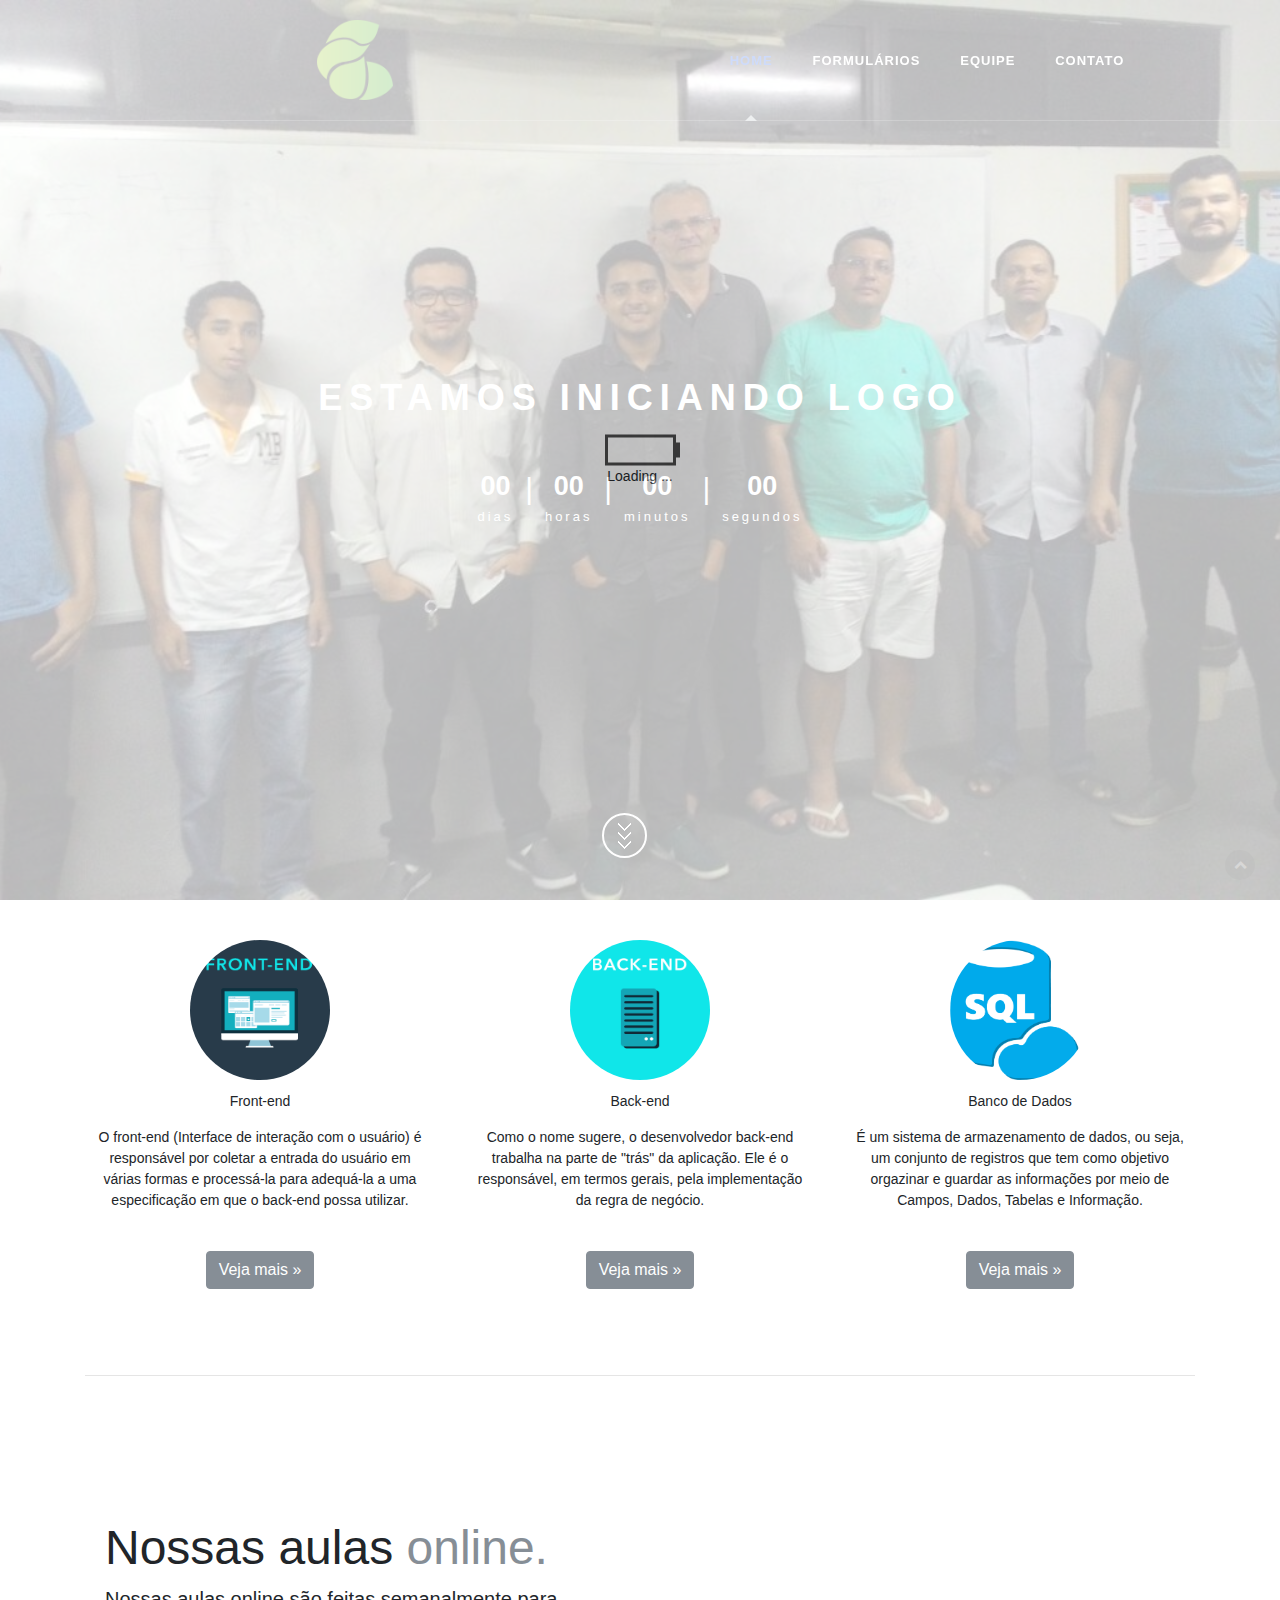
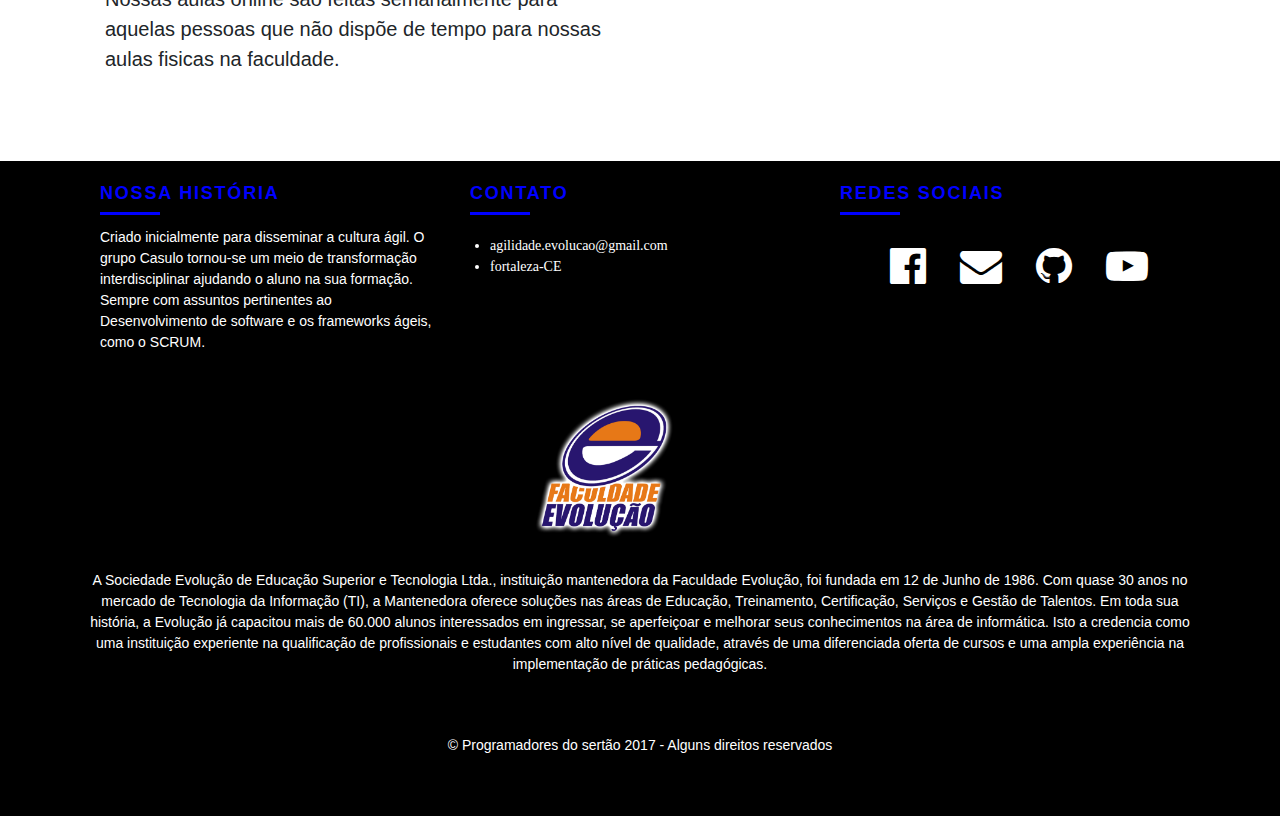
==== index.html @ a4281b20 "atualizado" ====
<!DOCTYPE html>
<html xmlns="http://www.w3.org/1999/xhtml" lang="pt" xml:lang="pt">
<head>
	<title>Home</title>
  <meta charset="utf-8">
  <meta name="description" content="Criado inicialmente para disseminar a cultura ágil. O grupo Casulo tornou-se um meio de transformação interdisciplinar ajudando o aluno na sua formação. Sempre com assuntos pertinentes ao Desenvolvimento de software e os frameworks ágeis, como o SCRUM.">
  <meta property="og:type" content="website">
  <meta property="og:title" content="casulo evolução">
  <meta property="og:description" content="Nossa home de entrada onde contem informações sobre nossas aulas">
  <meta property="og:url" content="https://agilidadeevolucao.000webhostapp.com/">
  <meta property="og:image" content="https://agilidadeevolucao.000webhostapp.com/img/logo.png">
  <meta name="viewport" content="width=device-width, initial-scale=1">
  <link rel="icon" href="img/icon.png">
	<link rel="stylesheet" href="css/style.css">
	<link rel="stylesheet" href="css/home.css">
</head>
<body>
   <div id="loader-wrapper" class="loader-on">
    <div id="loader">
      <div class="battery">
        <span class="battery_item"></span>
        <span class="battery_item"></span>
        <span class="battery_item"></span>
      </div>
      <div class="text">Loading ...</div>
    </div>
  </div>
<header id="master-header">
<div class="top-header">
<div class="container">
  <div class="row">
    <a id="nav-toggle" href="#"><span></span></a>	
    <div class="logo col">
          <a href="index.html"><img src="img/logo.png" alt="logo"></a>
    </div>
    <nav class="col" id="nav-menu">
      <img src="img/rede.png" alt="logo">
		  <ul>
			   <li class="selected"><a href="index.html">Home</a></li>
			   <li><a href="#">Formulários</a>
			     <ul>
					   <li><a href="recadastramento.html">Recadastramento</a></li>
					   <li><a href="inscricao.html">Inscrição</a></li>
				    </ul>
			   </li>
			   <li><a href="team.html">Equipe</a></li>
         <li><a href="contato.html">Contato</a></li>	
		  </ul>
	</nav>
</div>
</div>
</div>
</header>
<div class="container main">
  <div class="overlay"></div>
  <div class="row">
    <div class="col-md-12">
      <div class="welcome-message text-center">
        <h1><span class="rotate">Estamos Iniciando Logo , Inscrever-se para participar, dos nosso encontros :)</span></h1>
      </div>

      <ul class="countdown text-center">
          <li> <span class="days">00</span>
            <p class="days_ref">dias</p>
          </li>
          <li class="seperator">|</li>
          <li> <span class="hours">00</span>
            <p class="hours_ref">horas</p>
          </li>
          <li class="seperator">|</li>
          <li> <span class="minutes">00</span>
            <p class="minutes_ref">minutos</p>
          </li>
          <li class="seperator">|</li>
          <li> <span class="seconds">00</span>
            <p class="seconds_ref">segundos</p>
          </li>
        </ul>

    </div>
  </div>
  <div class="scrolldown">
    <a href="#marketing" class="scroll_btn"></a>
  </div>
</div>
<div id="marketing" class="container marketing">
    <div class="row">
        <div class="col-lg-4">
          <img class="rounded-circle" src="img/front-end.png" alt="front-end" width="140" height="140">
          <h2>Front-end</h2>
          <p>O front-end (Interface de interação com o usuário) é responsável por coletar a entrada do usuário em várias formas e processá-la para adequá-la a uma especificação em que o back-end possa utilizar.</p>
          <p><a class="btn btn-secondary" href="https://www.youtube.com/watch?v=ki1EIXZxVrk&t=" role="button" target="_blank">Veja mais &raquo;</a></p>
        </div>
        <div class="col-lg-4">
          <img class="rounded-circle" src="img/back-end.png" alt="back-end" width="140" height="140">
          <h2>Back-end</h2>
          <p>Como o nome sugere, o desenvolvedor back-end trabalha na parte de "trás" da aplicação. Ele é o responsável, em termos gerais, pela implementação da regra de negócio. </p>
          <p><a class="btn btn-secondary" href="https://www.youtube.com/watch?v=yBP3yzpPWyY&t=" role="button" target="_blank">Veja mais &raquo;</a></p>
        </div>
        <div class="col-lg-4">
          <img class="rounded-circle" src="img/bancodedados.png" alt="Generic placeholder image" width="140" height="140">
          <h2>Banco de Dados</h2>
          <p>É um sistema de armazenamento de dados, ou seja, um conjunto de registros que tem como objetivo orgazinar e guardar as informações por meio de Campos, Dados, Tabelas e Informação.</p>
          <p><a class="btn btn-secondary" href="https://www.youtube.com/watch?v=hhtPTH90RmU" role="button" target="_blank">Veja mais &raquo;</a></p>
        </div>
    </div>
</div>
<div class="container">
<hr class="featurette-divider">
    <div class="row introducao">
        <div class="col-md-6">
            <h2 class="heading">Nossas aulas <span class="text-muted">online.</span></h2>
            <p class="lead">Nossas aulas online são feitas semanalmente para aquelas pessoas que não dispõe de tempo para nossas aulas fisicas na faculdade.</p>
        </div>
        <div class="col-md-6">
            <iframe width="500" height="300" src="https://www.youtube-nocookie.com/embed/84a7AD-l_sw?rel=0&amp;controls=0&amp;showinfo=0&amp;start=373" frameborder="0" allow="encrypted-media" allowfullscreen></iframe>
        </div>
    </div>
<hr class="featurette-divider">
</div>
<footer class="footer">
  <div class="container">
    <div class="container">
		<div class="row">
			<div class="col-md-4 footer_historia">
				<h3>Nossa história</h3>
				<p>Criado inicialmente para disseminar a cultura ágil. O grupo Casulo tornou-se um meio de transformação interdisciplinar ajudando o aluno na sua formação. Sempre com assuntos pertinentes ao Desenvolvimento de software e os frameworks ágeis, como o SCRUM.</p>
			</div>
			<div class="col-md-4 footer_contato">
				<h3>Contato</h3>
				<ul>
					<li>agilidade.evolucao@gmail.com</li>
					<li>fortaleza-CE</li>
				</ul>
			</div>
			<div class="col-md-4 footer_redes">
				<h3>Redes sociais</h3>
				<ul>
					<li class="facebook"><a href="https://www.facebook.com/casuloevolucao/" target="_blank"><i class="fa fa-facebook-official fa-3x"></i></a></li>
					<li class="email"><a href="https://plus.google.com/u/0/117251638478271152417" target="_blank"><i class="fa fa-envelope fa-3x"></i></a></li>
          <li class="git"><a href="https://github.com/casuloevolucao" target="_blank"><i class="fa fa-github fa-3x"></i></a></li>
				  <li class="youtube"><a href="https://www.youtube.com/channel/UCp9gn-aRUUC7riTRUIgi2Ow?view_as=subscriber" target="_blank"><i class="fa fa-youtube-play fa-3x"></i></a></li>
        </ul>
			</div>
    </div>
   </div> 
	 <div class="row footer_logo">
      <div class="col-12">
		    <a href="http://www.faculdadeevolucao.edu.br" target="_blank"><img src="img/rede.png" alt="faculdade"></a>
      </div>
	 </div>
	 <div class="row">
      <div class="col-sm footer_descricao">
        <p>A Sociedade Evolução de Educação Superior e Tecnologia Ltda., instituição mantenedora da Faculdade Evolução, foi fundada em 12 de Junho de 1986. Com quase 30 anos no mercado de Tecnologia da Informação (TI), a Mantenedora oferece soluções nas áreas de Educação, Treinamento, Certificação, Serviços e Gestão de Talentos. Em toda sua história, a Evolução já capacitou mais de 60.000 alunos interessados em ingressar, se aperfeiçoar e melhorar seus conhecimentos na área de informática. Isto a credencia como uma instituição experiente na qualificação de profissionais e estudantes com alto nível de qualidade, através de uma diferenciada oferta de cursos e uma ampla experiência na implementação de práticas pedagógicas.</p>
      </div>
    </div>
	   <div class="copy">
	     <p>&copy; Programadores do sertão 2017 - Alguns direitos reservados</p>
	   </div>
    <div class="scrollup">
    <a href="#"><i class="fa fa-chevron-up"></i></a>
    </div>
  </div>
</footer>
<!-- ============ script ============ -->
    <script src="js/jquery.min.js"></script>
    <script src="js/common.js"></script>
    <script src="js/main.js"></script>
    <script src="js/config.js"></script>
    <script src="js/jquery.backstretch.min.js"></script>
    <script src="js/jquery.downCount.js"></script> 
    <script src="js/jquery.simple-text-rotator.min.js"></script>
    <script src="https://maxcdn.bootstrapcdn.com/bootstrap/4.0.0-alpha.6/js/bootstrap.min.js" integrity="sha384-vBWWzlZJ8ea9aCX4pEW3rVHjgjt7zpkNpZk+02D9phzyeVkE+jo0ieGizqPLForn" crossorigin="anonymous"></script>
</body>
</html>
---- css/style.css ----
@import url("../bootstrap/css/bootstrap.min.css");
@import url("../icon/css/font-awesome.min.css");
@import url("../css/reset.css");

/*------------------------------
	menu - estrutura
--------------------------------*/
#master-header {
    position: relative;
    background-color: #121212;
    text-align: center;
    z-index: 11;
}

.top-header {
    position: fixed;
    top: 0;
    left: 0;
    width: 100%;
    border-bottom: 1px solid rgba(255,255,255,0.2);
    z-index: 11;
}

.sticky .top-header {
    background:  #000;
    border: 0;
    z-index: 11;
    box-shadow: 0 3px 3px rgba(0,0,0,0.3);
    -webkit-transition: background 0.4s;
    -moz-transition: background 0.4s;
    -ms-transition: background 0.4s;
    -o-transition: background 0.4s;
    transition: background 0.4s;
}

.top-header > .container  {
    position: relative;
    height: 120px;
    line-height: 120px;
    -webkit-transition: height 0.6s, line-height 0.6s;
    -moz-transition: height 0.6s, line-height 0.6s;
    -ms-transition: height 0.6s, line-height 0.6s;
    -o-transition: height 0.6s, line-height 0.6s;
    transition: height 0.6s, line-height 0.6s;
}

.sticky .top-header > .container  {
    height: 80px;
    line-height: 80px;
}
.logo {
    float: left;
    margin: 20px 0;
    height: 60px;
    line-height: 1;
    -webkit-transition: margin 0.6s, height 0.6s;
    -moz-transition: margin 0.6s, height 0.6s;
    -ms-transition: margin 0.6s, height 0.6s;
    -o-transition: margin 0.6s, height 0.6s;
    transition: margin 0.6s, height 0.6s;
}
.sticky #nav-menu ul a{
    color: #fff;
}
.sticky #nav-menu li ul a{
    color: #000;
}
.sticky #nav-menu li ul a:hover{
    color: #4d7df0;
}
.sticky .logo {
    margin: 0px;
}
nav img {
    display: none;
}
/*--------------------------------------------------------------
    Menu - hamburguer
--------------------------------------------------------------*/
#nav-menu {
    float: right;
    text-transform: uppercase;
    -webkit-transition: padding 0.4s;
    -moz-transition: padding 0.4s;
    -ms-transition: padding 0.4s;
    -o-transition: padding 0.4s;
    transition: padding 0.4s;
    -webkit-transform: translateZ(0);
}

#nav-menu ul {
    list-style: none;
    margin: 0;
    padding: 0;
}

#nav-menu li {
    position: relative;
}

#nav-menu > ul > li {
    display: inline-block;
    margin-right: -4px;
}

#nav-menu ul a {
    position: relative;
    display: block;
    padding: 0 20px;
    color: #fff;
    font-size: 13px;
    font-weight: 700;
    letter-spacing: 1px;
}

#nav-menu li.selected > a,
#nav-menu ul a:hover {
    color: #4d7df0;
}

#nav-menu > ul > li.selected > a:after,
#nav-menu ul a:hover:after {
    position: absolute;
    bottom: 0;
    left: 50%;
    margin-left: -6px;
    width: 0;
    height: 0;
    border-style: solid;
    border-width: 0 6px 6px 6px;
    border-color: transparent;
    content: '';
    z-index: -1;
}

#nav-menu > ul > li.selected > a:after{
    border-bottom-color: #BDC3C7;
}

#nav-menu ul a:hover:after {
   border-bottom-color: #ffffff;
}

#nav-menu ul ul li {
    width: 250px;
}

#nav-menu ul ul a {
    padding: 15px 20px;
    color: #404040;
    font-size: 12px;
    font-weight: 600;
    line-height: 1.5;
    text-transform: uppercase;
}

#nav-menu ul ul a:before {
    margin-right: 10px;
    font-family: 'FontAwesome';
    content: '\f105';
    color: #404040;
}

#nav-menu > ul > li li.selected a,
#nav-menu ul ul a:hover {
    background-color: #fff;
}

#nav-menu ul ul {
    position: absolute;
    text-align: left;
    visibility: hidden;
    opacity: 0;
    box-shadow: 0 0 5px rgba(0,0,0,0.3);
    -webkit-transition: opacity 0.2s, top 0.4s, visibility 0s linear 0.4s;
    -moz-transition: opacity 0.2s, top 0.4s, visibility 0s linear 0.4s;
    -ms-transition: opacity 0.2s, top 0.4s, visibility 0s linear 0.4s;
    -o-transition: opacity 0.2s, top 0.4s, visibility 0s linear 0.4s;
    transition: opacity 0.2s, top 0.4s, visibility 0s linear 0.4s;
}

#nav-menu li:hover > ul {
    visibility: visible;
    opacity: 1;
    -webkit-transition: opacity 0.4s, top 0.4s;
    -moz-transition: opacity 0.4s, top 0.4s;
    -ms-transition: opacity 0.4s, top 0.4s;
    -o-transition: opacity 0.4s, top 0.4s;
    transition: opacity 0.4s, top 0.4s;
}

#nav-menu > ul > li > ul {
    top: 75%;
    left: 0;
    background-color: #ffffff;
}

#nav-menu > ul > li:last-child > ul {
    left: auto;
    right: 0;
}

#nav-menu > ul > li:hover > ul {
    top: 90%;
}

#nav-menu ul ul ul {
    top: -20px;
    left: 100%;
    background-color: #BDC3C7;
}

#nav-menu > ul > li:last-child ul ul,
#nav-menu > ul > li:nth-last-child(2) ul ul {
    left: -100%;
}

#nav-menu ul ul li:hover ul {
    top: 0;
}

#nav-menu.mobile ul ul {
    display: none;
}

#nav-menu i {
    color: inherit;
}

#nav-menu > ul > li > a i {
    background-color: #161616;
    padding: 5px 7px;
}

/*--------------------------------------------------------------
    Mobile Navegação
--------------------------------------------------------------*/

 #nav-toggle {
    display: none;
    position: fixed;
    top: 40px;
    right: 40px;
    width: 40px;
    height: 40px;
    border-bottom:  rgba(255,255,255,0.2);
    z-index: 1;
    border-radius: 2px;
    cursor: pointer;
    -webkit-transition: top 0.6s, right 0.4s;
    -moz-transition: top 0.6s, right 0.4s;
    -ms-transition: top 0.6s, right 0.4s;
    -o-transition: top 0.6s, right 0.4s;
    transition: top 0.6s, right 0.4s;
}

.sticky #nav-toggle {
    top: 20px;
}

.open #nav-toggle {
    right: 400px;
    background-color: #161616;
    border-radius: 2px 0 0 2px;
}

#nav-toggle:hover {
    background-color: #161616;
}

#nav-toggle span,
#nav-toggle span:before,
#nav-toggle span:after {
    display: block;
    position: absolute;
    height: 2px;
    width: 20px;
    background-color: #ffffff;
    content: '';
    cursor: pointer;
}

#nav-toggle span {
    top: 19px;
    left: 10px;
}

#nav-toggle span:before {
    top: -6px;
}

#nav-toggle span:after {
    bottom: -6px;
}

#nav-toggle span,
#nav-toggle span:before,
#nav-toggle span:after {
    -webkit-transition: all 0.4s;
    -moz-transition: all 0.4s;
    -ms-transition: all 0.4s;
    -o-transition: all 0.4s;
    transition: all 0.4s;
}

.open #nav-toggle span {
    background-color: transparent;
}

.open #nav-toggle span:before,
.open #nav-toggle span:after {
    top: 0;
}

.open #nav-toggle span:before {
    -webkit-transform: rotate(45deg);
    -moz-transform: rotate(45deg);
    -ms-transform: rotate(45deg);
    -o-transform: rotate(45deg);
    transform: rotate(45deg);
}

.open #nav-toggle span:after {
    top: 5px;
    -webkit-transform: translateY(-5px) rotate(-45deg);
    -moz-transform: translateY(-5px) rotate(-45deg);
    -ms-transform: translateY(-5px) rotate(-45deg);
    -o-transform: translateY(-5px) rotate(-45deg);
    transform: translateY(-5px) rotate(-45deg);
}
/* ------------------------------------------------------------------------------
   main
-------------------------------------------------------------------------------*/   
.main {
    max-width: 100%;
    height: 900px;
    color: #fff;
}
.overlay {
    position: absolute;
    max-width: 100%;
    max-height: 100%;
    background: rgba(27, 32, 38, 0.5);
    top: 0;
}
.main h1 {
    padding-top: 350px;
    font-size: 36px;
    font-weight: 700;
    letter-spacing:7px;
    text-transform:uppercase;
}
.welcome-message {
    padding-top: 1.5em;
}
.rotate {
    text-shadow: none !important;
}
/*----------------------------
    introdução
-----------------------------*/
.title{
    width: 100%;
    top: 0;
    height: 400px;
    background:url("../img/contato.jpg") no-repeat center center fixed;
    color: #fff;
}
.title h4{
    text-align: left;
    font-size: 48px;
    padding-top: 200px;
    font-family: serif;
}
/*----------------------------
    loader page
-----------------------------*/
#loader-wrapper {
  position: fixed;
  top: 0;
  left: 0;
  width: 100%;
  height: 100%;
  z-index: 10000000;
  background-color: #fff;
}
#loader-wrapper.loader-off {
  display: none !important;
}
#loader {
  display: block;
  margin: -50px 0 0 -150px;
  height: 100px;
  width: 300px;
  position: relative;
  top: 50%;
  left: 50%;
  text-align: center;
}
#loader .text {
  clear: both;
  margin-top: 35px;
}
.battery {
  display: table;
  border: 3px solid #444444;
  padding: 5px;
  margin: 0 auto;
  position: relative;
  top: 50%;
  transform: translateY(-50%);
}
.battery:after {
  content: "";
  display: block;
  width: 7px;
  height: 15px;
  background: #444444;
  position: absolute;
  right: -7px;
}
.battery .battery_item {
  display: block;
  width: 15px;
  height: 15px;
  float: left;
  background-color: #4d7df0;
  filter: alpha(opacity=0);
  opacity: 0;
  animation: _fade 0.5s 2s infinite alternate forwards;
}
.battery .battery_item:not(:last-child) {
  margin-right: 5px;
}
.battery .battery_item:first-child {
  animation-delay: 0.2s;
}
.battery .battery_item:nth-child(2) {
  animation-delay: 0.4s;
}
.battery .battery_item:last-child {
  animation-delay: 0.6s;
}
@keyframes _fade {
  from {
    filter: alpha(opacity=0);
    opacity: 0;
  }
  to {
    filter: alpha(opacity=100);
    opacity: 1;
  }
}
/*----------------------------
	footer
-----------------------------*/
.footer{
	width: 100%;
	background: #000;
	color: #fff;
	top: 0px;
	margin-top: -30px;
    padding-top: 20px;
}
.footer h3{
	font-size: 18px;
	line-height: 25px;
	color: blue;
	text-transform: uppercase;
	letter-spacing: .1em;
	font-weight: bold;
}
.footer h3:after {
	content: "";
	display: block;
	width: 60px;
	height: 3px;
	background: blue;
	margin: 6px 0 12px 0;
}
.footer_contato ul li{
	font-size: 14px;
	font-family: Georgia,"Times New Roman", serif;
    margin-left: -20px;
}
.footer_redes ul li{
	display: inline-block;
}
.footer_redes ul li a{
	display: block;
	padding: 10px;
	transition: all .2s ease;
    float: left;
    color: #fff;
}
.facebook a:hover{
    color: #3b5998;
    -webkit-transform: scale(1.3);
    -ms-transform: scale(1.3);
    transform: scale(1.3);
}
.email a:hover{
    color: #EE2C2C;
    -webkit-transform: scale(1.3);
    -ms-transform: scale(1.3);
    transform: scale(1.3);
    
}
.git a:hover{
    -webkit-transform: scale(1.3);
    -ms-transform: scale(1.3);
    transform: scale(1.3);
}
.youtube a:hover{
    color: #c4302b;
    -webkit-transform: scale(1.3);
    -ms-transform: scale(1.3);
    transform: scale(1.3);
}
.footer_logo img{
    margin-left: 40%;
    padding-top: 20px;
    padding-bottom: 20px;
}
.footer_logo img:hover{
    -webkit-transform: scale(1.3);
    -ms-transform: scale(1.3);
    transform: scale(1.3);
    transition: 0.5s;
}
.footer_descricao{
    text-align: center;
}
.copy{
	padding: 40px;
	text-align: center;
}
.scrollup{
    width: 30px;
    height: 30px;
    border-radius: 15px;
    opacity: .3;
    position: fixed;
    bottom: 20px;
    right: 25px;
    color: #fff;
    cursor: pointer;
    background-color: #000;
    z-index: 1000;
    transition: opacity .5s, background-color .5s;
    -moz-transition: opacity .5s, background-color .5s;
    -webkit-transition: opacity .5s, background-color .5s;
}

.scrollup:hover {
    background:  #4d7df0;
    opacity: 1;
}

.scrollup i {
    font-size: 13px;
    position: absolute;
    opacity: 1;
    color: #fff;
    left: 50%;
    top: 50%;
    margin-top: -7px;
    margin-left: -6px;
    text-decoration: none;

}
/*------------------------------
	fomulario
--------------------------------*/
.form{
	padding-top: 150px;
}
.form h1{
    text-align: center;
    font-size: 48px;
    font-family: sans-serif;
    color: #000;
    top: 0;
    padding-bottom: 10px;
}
.form p{
    margin-left: 30px;
    padding-bottom: 10px;
}
form label{
	display: block;
	text-align: left;
	margin-left: 20px;
	padding: 5px;
}
textarea{
	height: 200px;
}
input{
	padding: 5px;
}
/*--------------------------------------------------------------
    Form Messagem
--------------------------------------------------------------*/

.form-msg {
    position: fixed;
    top: 0;
    left: 0;
    width: 100%;
    height: 100%;
    color: #ffffff;
    background-color: rgba(0,0,0,0.95);
    z-index: 1100;
}

.form-msg span {
    position: absolute;
    top: 50%;
    left: 50%;
    padding: 40px 80px;
    color: #ffffff;
    font-size: 20px;
    font-weight: 700;
    text-align: center;
    box-shadow: 0 0 20px rgba(0,0,0,0.4);
    -webkit-transform: translateX(-50%) translateY(-50%);
    -moz-transform: translateX(-50%) translateY(-50%);
    -ms-transform: translateX(-50%) translateY(-50%);
    -o-transform: translateX(-50%) translateY(-50%);
    transform: translateX(-50%) translateY(-50%);
}

.form-msg.fail span {
    background-color: #CF000F;
}

.form-msg.duplicate span {
    background-color: #e67e22;
}

.form-msg.success span {
    background-color: #27ae60;
}

.form-msg span:before {
    position: absolute;
    top: -60px;
    left: 0;
    width: 100%;
    line-height: 40px;
    font-size: 40px;
    text-align: center;
    content: '\0021';   /* ponto de exclamação */
}

.form-msg.fail span:before {
    color: #CF000F;
}

.form-msg.duplicate span:before {
    color: #e67e22;
}

.form-msg.success span:before {
    color: #27ae60;
    font-family: 'FontAwesome';
    content: '\f00c';
}

.form-msg a {
    position: absolute;
    top: 40px;
    right: 40px;
    width: 30px;
    height: 30px;
}

.form-msg a:before,
.form-msg a:after {
    position: absolute;
    top: 0;
    width: 42px;
    height: 1px;
    background-color: #ffffff;
    content: '';
    -webkit-transform-origin: 0 0;
    -moz-transform-origin: 0 0;
    -ms-transform-origin: 0 0;
    -o-transform-origin: 0 0;
    transform-origin: 0 0;
}

.form-msg a:before {
    left: 0px;
    -webkit-transform: rotate(45deg);
    -moz-transform: rotate(45deg);
    -ms-transform: rotate(45deg);
    -o-transform: rotate(45deg);
    transform: rotate(45deg);

}

.form-msg a:after {
    left: 30px;
    -webkit-transform: rotate(135deg);
    -moz-transform: rotate(135deg);
    -ms-transform: rotate(135deg);
    -o-transform: rotate(135deg);
    transform: rotate(135deg);
}

/*--------------------------------------------------------------
    Form Loader
--------------------------------------------------------------*/

.form-loader {
    display: inline-block;
    margin-left: 20px;
    vertical-align: middle;
    width: 12px;
    height: 12px;
    background-color: #161616;
    border-radius: 50%;
    content: '';
    -webkit-animation: bounce 0.8s infinite ease-in-out;
    -moz-animation: bounce 0.8s infinite ease-in-out;
    -ms-animation: bounce 0.8s infinite ease-in-out;
    -o-animation: bounce 0.8s infinite ease-in-out;
    animation: bounce 0.8s infinite ease-in-out;
}

/*--------------------------------------------------------------
    Album
--------------------------------------------------------------*/
.album{

    padding: 80px 0;
}
.work {
    padding: 10px;
}

.work img {
    display: block;
}

.work-thumb {
    position: relative;
    overflow: hidden;
}

.work-thumb:hover {
    -webkit-filter: grayscale(1);
    filter: grayscale(1);
}

.work-thumb:before {
    position: absolute;
    top: 0;
    left: 0;
    width: 100%;
    height: 100%;
    background-color: #ffffff;
    opacity: 0;
    content: '';
    -webkit-transition: opacity 0.4s;
    -moz-transition: opacity 0.4s;
    -ms-transition: opacity 0.4s;
    -o-transition: opacity 0.4s;
    transition: opacity 0.4s;
}

.work-thumb:hover:before {
    opacity: 0.2;
}

.thumb-links {
    position: absolute;
    top: 50%;
    left: 0;
    right: 0;
    margin-top: -20px;
    height: 40px;
    text-align: center;
    visibility: hidden;
    opacity: 0;
    -webkit-transition: opacity 0.4s, visibility 0s linear 0.4s;
    -moz-transition: opacity 0.4s, visibility 0s linear 0.4s;
    -ms-transition: opacity 0.4s, visibility 0s linear 0.4s;
    -o-transition: opacity 0.4s, visibility 0s linear 0.4s;
    transition: opacity 0.4s, visibility 0s linear 0.4s;
}

.work-thumb a {
    display: inline-block;
    margin-left: 16px;
    width: 40px;
    height: 40px;
    line-height: 40px;
    color: #ffffff;
    background-color: #161616;
    text-align: center;
    border-radius: 2px;
}

.work-thumb a:first-child {
    margin: 0;
}

.work-thumb a:hover {
    background-color: #000000;
}

.work-thumb:hover .thumb-links {
    visibility: visible;
    opacity: 1;
    -webkit-transition: opacity 0.4s;
    -moz-transition: opacity 0.4s;
    -ms-transition: opacity 0.4s;
    -o-transition: opacity 0.4s;
    transition: opacity 0.4s;
}

.work-thumb a:before {
    font-family: 'Fontawesome';
}

.zoom {
    margin-left: -60px;
}

.zoom:before {
    content: '\f002';
}

.info-link {
    margin-left: 20px;
}

.info-link:before {
    content: '\f141';
}

.opened .info-link:before {
    content: '\f00d';
}

.info-work {
    position: relative;
    display: none;
    opacity: 0;
    padding: 40px;
    border: 1px solid #eeeeee;
    font-size: 13px;
    overflow: hidden;
    transition: opacity 0.4s linear 0.4s;
}

.opened .info-work {
    opacity: 1;
}

.info-work .name {
    color: #161616;
    font-size: 13px;
    font-weight: bold;
}

.info-work .name small {
    font-weight: normal;
}

.info-work.testimonial:before {
    display: block;
    margin-bottom: 10px;
    color: #BDC3C7;
    font-family: 'FontAwesome';
    content: '\f10d';
}
/*--------------------------------------------------------------
    Popup CSS
--------------------------------------------------------------*/

.mfp-bg {
    position: fixed;
    top: 0;
    left: 0;
    width: 100%;
    height: 100%;
    background: #000000;
    z-index: 1042;
    overflow: hidden;
    opacity: 0.95;
}

.mfp-wrap {
    position: fixed;
    top: 0;
    left: 0;
    width: 100%;
    height: 100%;
    z-index: 1043;
    outline: none !important;
    -webkit-backface-visibility: hidden;
}

.mfp-container {
    position: absolute;
    top: 0;
    left: 0;
    padding: 0 8px;
    width: 100%;
    height: 100%;
    text-align: center;
}

.mfp-container:before {
    display: inline-block;
    height: 100%;
    vertical-align: middle;
    content: '';
}

.mfp-align-top .mfp-container:before {
    display: none;
}

.mfp-content {
    position: relative;
    display: inline-block;
    margin: 0 auto;
    vertical-align: middle;
    text-align: left;
    z-index: 1045;
}

.mfp-inline-holder .mfp-content,
.mfp-ajax-holder .mfp-content {
    width: 100%;
    cursor: auto;
}

.mfp-ajax-cur {
    cursor: progress;
}

.mfp-zoom-out-cur {
    cursor: -moz-zoom-out;
    cursor: -webkit-zoom-out;
    cursor: zoom-out;
}

.mfp-zoom {
    cursor: pointer;
    cursor: -webkit-zoom-in;
    cursor: -moz-zoom-in;
    cursor: zoom-in;
}

.mfp-auto-cursor .mfp-content {
    cursor: auto;
}

.mfp-close,
.mfp-arrow,
.mfp-preloader,
.mfp-counter {
    -webkit-user-select: none;
    -moz-user-select: none;
    user-select: none;
}

.mfp-loading.mfp-figure,
.mfp-s-ready .mfp-preloader,
.mfp-s-error .mfp-content {
    display: none;
}

.mfp-hide {
    display: none !important;
}

.mfp-preloader {
    position: absolute;
    top: 50%;
    right: 8px;
    left: 8px;
    margin-top: -0.8em;
    width: auto;
    text-align: center;
    color: #cccccc;
    z-index: 1044;
}

.mfp-preloader a {
    color: #cccccc;
}

.mfp-preloader a:hover {
    color: #ffffff;
}

button.mfp-close,
button.mfp-arrow {
    display: block;
    padding: 0;
    background: transparent;
    border: 0;
    cursor: pointer;
    overflow: visible;
    -webkit-appearance: none;
    outline: none;
    z-index: 1046;
    box-shadow: none;
}

button::-moz-focus-inner {
    padding: 0;
    border: 0;
}

.mfp-close {
    position: fixed;
    top: 40px;
    right: 40px;
    width: 30px;
    height: 30px;
    font-size: 0;
    -webkit-transform: translateZ(0);
}

.mfp-close:before,
.mfp-close:after {
    position: absolute;
    top: 0;
    width: 42px;
    height: 1px;
    background-color: #ffffff;
    content: '';
    -webkit-transform-origin: 0 0;
    -moz-transform-origin: 0 0;
    -ms-transform-origin: 0 0;
    -o-transform-origin: 0 0;
    transform-origin: 0 0;
}

.mfp-close:before {
    left: 0px;
    -webkit-transform: rotate(45deg);
    -moz-transform: rotate(45deg);
    -ms-transform: rotate(45deg);
    -o-transform: rotate(45deg);
    transform: rotate(45deg);

}

.mfp-close:after {
    left: 30px;
    -webkit-transform: rotate(135deg);
    -moz-transform: rotate(135deg);
    -ms-transform: rotate(135deg);
    -o-transform: rotate(135deg);
    transform: rotate(135deg);
}

.mfp-counter {
    position: absolute;
    top: 0;
    right: 0;
    color: #cccccc;
    font-size: 12px;
    line-height: 18px;
    white-space: nowrap;
}

.mfp-arrow {
    position: absolute;
    top: 50%;
    margin: 0;
    margin-top: -55px;
    padding: 0;
    width: 90px;
    height: 110px;
    opacity: 0.65;
    -webkit-tap-highlight-color: rgba(0, 0, 0, 0);
}

.mfp-arrow:active {
    margin-top: -54px;
}

.mfp-arrow:hover,
.mfp-arrow:focus {
    opacity: 1;
}

.mfp-arrow:before,
.mfp-arrow:after,
.mfp-arrow .mfp-b,
.mfp-arrow .mfp-a {
    display: block;
    position: absolute;
    top: 0;
    left: 0;
    margin-top: 35px;
    margin-left: 35px;
    width: 0;
    height: 0;
    border: medium inset transparent;
    content: '';
}

.mfp-arrow:after,
.mfp-arrow .mfp-a {
    top: 8px;
    border-top-width: 13px;
    border-bottom-width: 13px;
}

.mfp-arrow:before,
.mfp-arrow .mfp-b {
    border-top-width: 21px;
    border-bottom-width: 21px;
    opacity: 0.7;
}

.mfp-arrow-left {
    left: 0;
}

.mfp-arrow-left:after,
.mfp-arrow-left .mfp-a {
    margin-left: 31px;
    border-right: 17px solid #ffffff;
}

.mfp-arrow-left:before,
.mfp-arrow-left .mfp-b {
    margin-left: 25px;
    border-right: 27px solid #3f3f3f;
}

.mfp-arrow-right {
    right: 0;
}

.mfp-arrow-right:after,
.mfp-arrow-right .mfp-a {
    border-left: 17px solid #ffffff;
    margin-left: 39px;
}

.mfp-arrow-right:before,
.mfp-arrow-right .mfp-b {
    border-left: 27px solid #3f3f3f;
}

.mfp-iframe-holder {
    padding-top: 40px;
    padding-bottom: 40px;
}

.mfp-iframe-holder .mfp-content {
    width: 100%;
    max-width: 900px;
    line-height: 0;
}

.mfp-iframe-scaler {
    padding-top: 56.25%;
    width: 100%;
    height: 0;
    overflow: hidden;
}

.mfp-iframe-scaler iframe {
    display: block;
    position: absolute;
    top: 0;
    left: 0;
    width: 100%;
    height: 100%;
    background: #000000;
    box-shadow: 0 0 8px rgba(0, 0, 0, 0.6);
}

img.mfp-img {
    display: block;
    margin: 0 auto;
    padding: 100px 0 100px;
    width: auto;
    height: auto;
    max-width: 100%;
    line-height: 0;
}

.mfp-figure {
    line-height: 0;
}

.mfp-figure:after {
    display: block;
    position: absolute;
    top: 100px;
    right: 0;
    bottom: 100px;
    left: 0;
    width: auto;
    height: auto;
    background: #404040;
    z-index: -1;
    box-shadow: 0 0 8px rgba(0, 0, 0, 0.6);
    content: '';
}

.mfp-figure small {
    display: block;
    color: #BDC3C7;
    font-size: 12px;
    line-height: 14px;
}

.mfp-figure figure {
    margin: 0;
}

.mfp-bottom-bar {
    position: absolute;
    top: 100%;
    left: 0;
    margin-top: -36px;
    width: 100%;
    cursor: auto;
}

.mfp-title {
    padding-right: 36px;
    line-height: 18px;
    color: #eeeeee;
    text-align: left;
    word-wrap: break-word;
}

.mfp-image-holder .mfp-content {
    max-width: 100%;
}

.mfp-gallery .mfp-image-holder .mfp-figure {
    cursor: pointer;
}
/*---------------------------------------------------------------
    Responsivo
---------------------------------------------------------------*/
@media only screen and (max-width : 992px){
    nav img {
    display: block;
    margin-left: 25%;
    padding-bottom: 20px;
    }
    #nav-menu ul a{
        color: #fff;
    }
    #nav-menu li ul a{
        color: #fff;
    }
    #nav-toggle,
    #nav-menu > ul > li,
    #nav-menu li.parent.show > ul,
    footer .row,
    .footer-col  {
        display: block;
    }

    .open #nav-toggle {
        background-color: #000000;
    }

    #nav-menu {
        position: fixed;
        top: 0;
        right: -400px;
        left: auto;
        padding: 40px;
        height: 100%;
        width: 400px;
        background-color: #000000;
        float: none;
        line-height: 1.5;
        text-align: left;
        overflow: hidden;
        overflow-y: auto;
        visibility: hidden;
        -webkit-transform: translateZ(0);
        -webkit-transition: right 0.4s, visibility 0s linear 0.4s;
        -moz-transition: right 0.4s, visibility 0s linear 0.4s;
        -ms-transition: right 0.4s, visibility 0s linear 0.4s;
        -o-transition: right 0.4s, visibility 0s linear 0.4s;
        transition: right 0.4s, visibility 0s linear 0.4s;
    }

    .open #nav-menu {
        right: 0;
        visibility: visible;
        -webkit-transition: right 0.4s;
        -moz-transition: right 0.4s;
        -ms-transition: right 0.4s;
        -o-transition: right 0.4s;
        transition: right 0.4s;
    }

    #nav-menu ul ul li {
        margin-left: 20px;
    }

    #nav-menu ul ul {
        position: static;
        visibility: visible;
        opacity: 1;
        background-color: transparent !important;
        box-shadow: none;
    }

    #nav-menu ul ul li {
        width: auto;
    }

    #nav-menu li.parent {
        position: relative;
    }

    #nav-menu li.parent:after {
        position: absolute;
        top: 15px;
        right: 10px;
        color: #404040;
        font-family: 'FontAwesome';
        font-size: 9px;
        font-weight: normal;
        content: '\f078';
    }

    #nav-menu li.parent:hover:after,
    #nav-menu li.parent.show > a,
    #nav-menu li.parent.show:after {
        color: #BDC3C7;
    }

    #nav-menu > ul > li.selected > a:after,
    #nav-menu ul a:hover:after {
        display: none;
    }

    #nav-menu ul a,
    #nav-menu ul ul a {
        padding: 15px;
    }

    #nav-menu ul ul a {
        color: #BDC3C7;
    }

    #nav-menu > ul > li.selected > a {
        background-color: #161616;
     }

    #nav-menu ul a:hover,
    #nav-menu ul ul a:hover {
        background: none;
    }
    .marketing div{
        padding-bottom: 20px;
    }
    .carousel-control-prev, .carousel-control-next{
        display: none;
    }
    .footer_logo img{
        margin-left: 40%;
    } 
    .form h1{
        font-size: 40px;
    }
    .team-img{
        height: 200px;
    }
    .team-link ul li a{
        margin-left: 50px;
    } 
    .introducao iframe{
        max-width: 100%;
    } 

}
@media only screen and (max-width: 776px){
    .team-img{
        height: 250px;
        margin-left: 20%;
    }
    .map{
        margin-top: -160px;
    }
}
@media only screen and(min-width: 576px) and (max-width : 767px){
    .introducao iframe{
        max-width: 90%;
    }
}
@media only screen and (max-width : 480px) {
    #nav-menu {
        padding: 80px 40px;
        right: -100%;
        width: 100%;
    }
    .open #nav-toggle {
        top: 20px;
        right: 40px;
        background-color: #111111;
    }
    .footer_logo img{
        margin-left: 30%;
    }
    .team-img{
        margin-left: 10%;
    }
    .team-link ul li a{
        margin-left: 50%;
    }  
    .introducao iframe{
        max-width: 90%;
        margin-top: 10px;
    }
    .main{
        height: 700px;
    }
    .main h1{
        padding-top: 200px;
    }
}
@media only screen and (max-width : 400px){
    .team-img{
        height: 250px;
        margin-left: 2%;
    }
    .team-link ul li a{
        margin-left: 0px;
    }

}
@media screen and (max-width: 800px) and (orientation: landscape), screen and (max-height: 300px) {

    .mfp-img-mobile .mfp-image-holder {
        padding-left: 0;
        padding-right: 0;
    }

    .mfp-img-mobile img.mfp-img,
    .mfp-img-mobile .mfp-bottom-bar:empty {
        padding: 0;
    }

    .mfp-img-mobile .mfp-figure:after {
        top: 0;
        bottom: 0;
    }

    .mfp-img-mobile .mfp-figure small {
        display: inline;
        margin-left: 5px;
    }

    .mfp-img-mobile .mfp-bottom-bar {
        position: fixed;
        top: auto;
        bottom: 0;
        margin: 0;
        padding: 3px 5px;
        background: rgba(0, 0, 0, 0.6);
    }

    .mfp-img-mobile .mfp-counter {
        top: 3px;
        right: 5px;
    }

 }

@media all and (max-width: 900px) {

    .mfp-arrow {
        -webkit-transform: scale(0.75);
        -moz-transform: scale(0.75);
        -ms-transform: scale(0.75);
        -o-transform: scale(0.75);
        transform: scale(0.75);
    }

    .mfp-arrow-left {
        -webkit-transform-origin: 0;
        -moz-transform-origin: 0;
        -ms-transform-origin: 0;
        -o-transform-origin: 0;
        transform-origin: 0;
    }

    .mfp-arrow-right {
        -webkit-transform-origin: 100%;
        -moz-transform-origin: 100%;
        -ms-transform-origin: 100%;
        -o-transform-origin: 100%;
        transform-origin: 100%;
    }

    .mfp-container {
        padding-left: 6px;
        padding-right: 6px;
    }

}
---- css/home.css ----
.menu ul li a {
	color: #fff;
}
.back{
	height: 500px;
	background: url("../img/logo.png") no-repeat center fixed;
}
.marketing{
	padding-top: 40px;
	text-align: center;
	padding-bottom: 40px;
}
.introducao{
	padding: 20px; 
	padding-bottom: 40px;
}
.introducao img {
	 padding-top: 50px;
}
.introducao iframe{
	margin-left: 20px;
}
.heading{
	padding-top: 100px;
	font-size: 48px;
	font-family: sans-serif;
}
.marketing h2{
	padding: 5px;
}
.marketing p {
	padding: 10px;
}

/* ------------------------------------------------------------------------------
   Countdown styles
-------------------------------------------------------------------------------*/
   
ul.countdown {
	list-style: none;
	display: block;
	margin-bottom: 0;
	padding: 1.5em 0 0;
}
.countdown p {
	color: #fff;
}
ul.countdown li {
	display: inline-block;
}
ul.countdown li span {
	font-size: 27px;
	font-weight:600;
}
ul.countdown li.seperator {
	font-size: 30px;
	vertical-align: top;
	padding: 0 8px;
}
ul.countdown li p {
	font-size: 13px;
	margin-bottom: 0;
	letter-spacing:3px;
}
/* ------------------------------------------------------------------------------
   Scrolldown
-------------------------------------------------------------------------------*/
.scrolldown {
	padding-top: 24px;
}

.scroll_btn {
	background: url(../img/scroll.gif) 50% 50% no-repeat rgba(215, 181 ,94, 0);
	border: 2px solid #fff;
	border-radius: 50%;
	-moz-border-radius: 50%;
	-webkit-border-radius: 50%;
	display: block;
	height: 45px;
	margin: 42px auto;
	-webkit-transition: all 500ms ease-in-out 0s;
	-moz-transition: all 500ms ease-in-out 0s;
	-ms-transition: all 500ms ease-in-out 0s;
	-0-transition: all 500ms ease-in-out 0s;
	transition: all 500ms ease-in-out 0s;
	width: 45px;
	left: 47%;
	position:absolute;
	bottom:0;
}

.scroll_btn:hover {
	background: url(../img/scroll.gif) 50% 50% no-repeat  #4d7df0;
	opacity: .85;
	-moz-opacity: .85;
	-o-opacity: .85;
	-webkit-opacity: .85;
	transform: scale(1.3);
	-webkit-transform: scale(1.3);
	-moz-transform: scale(1.3);
	-o-transform: scale(1.3);

}
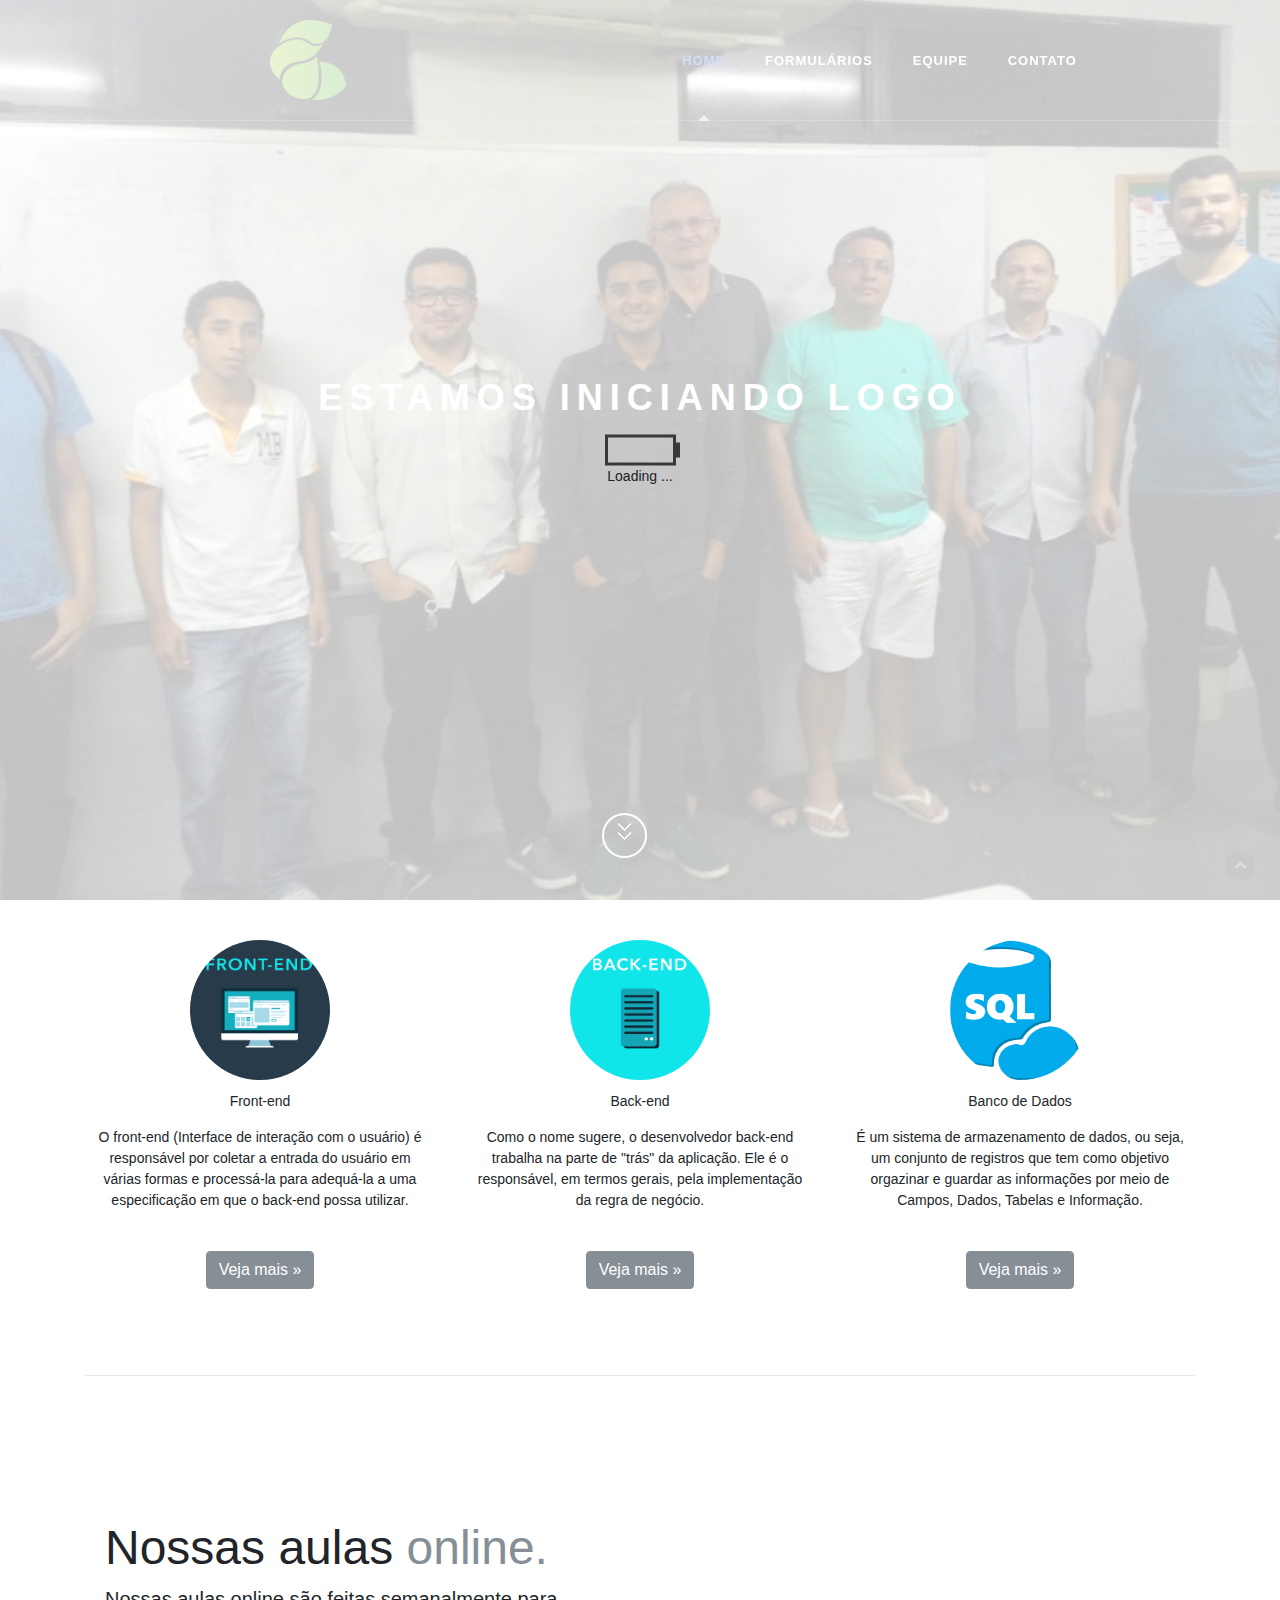
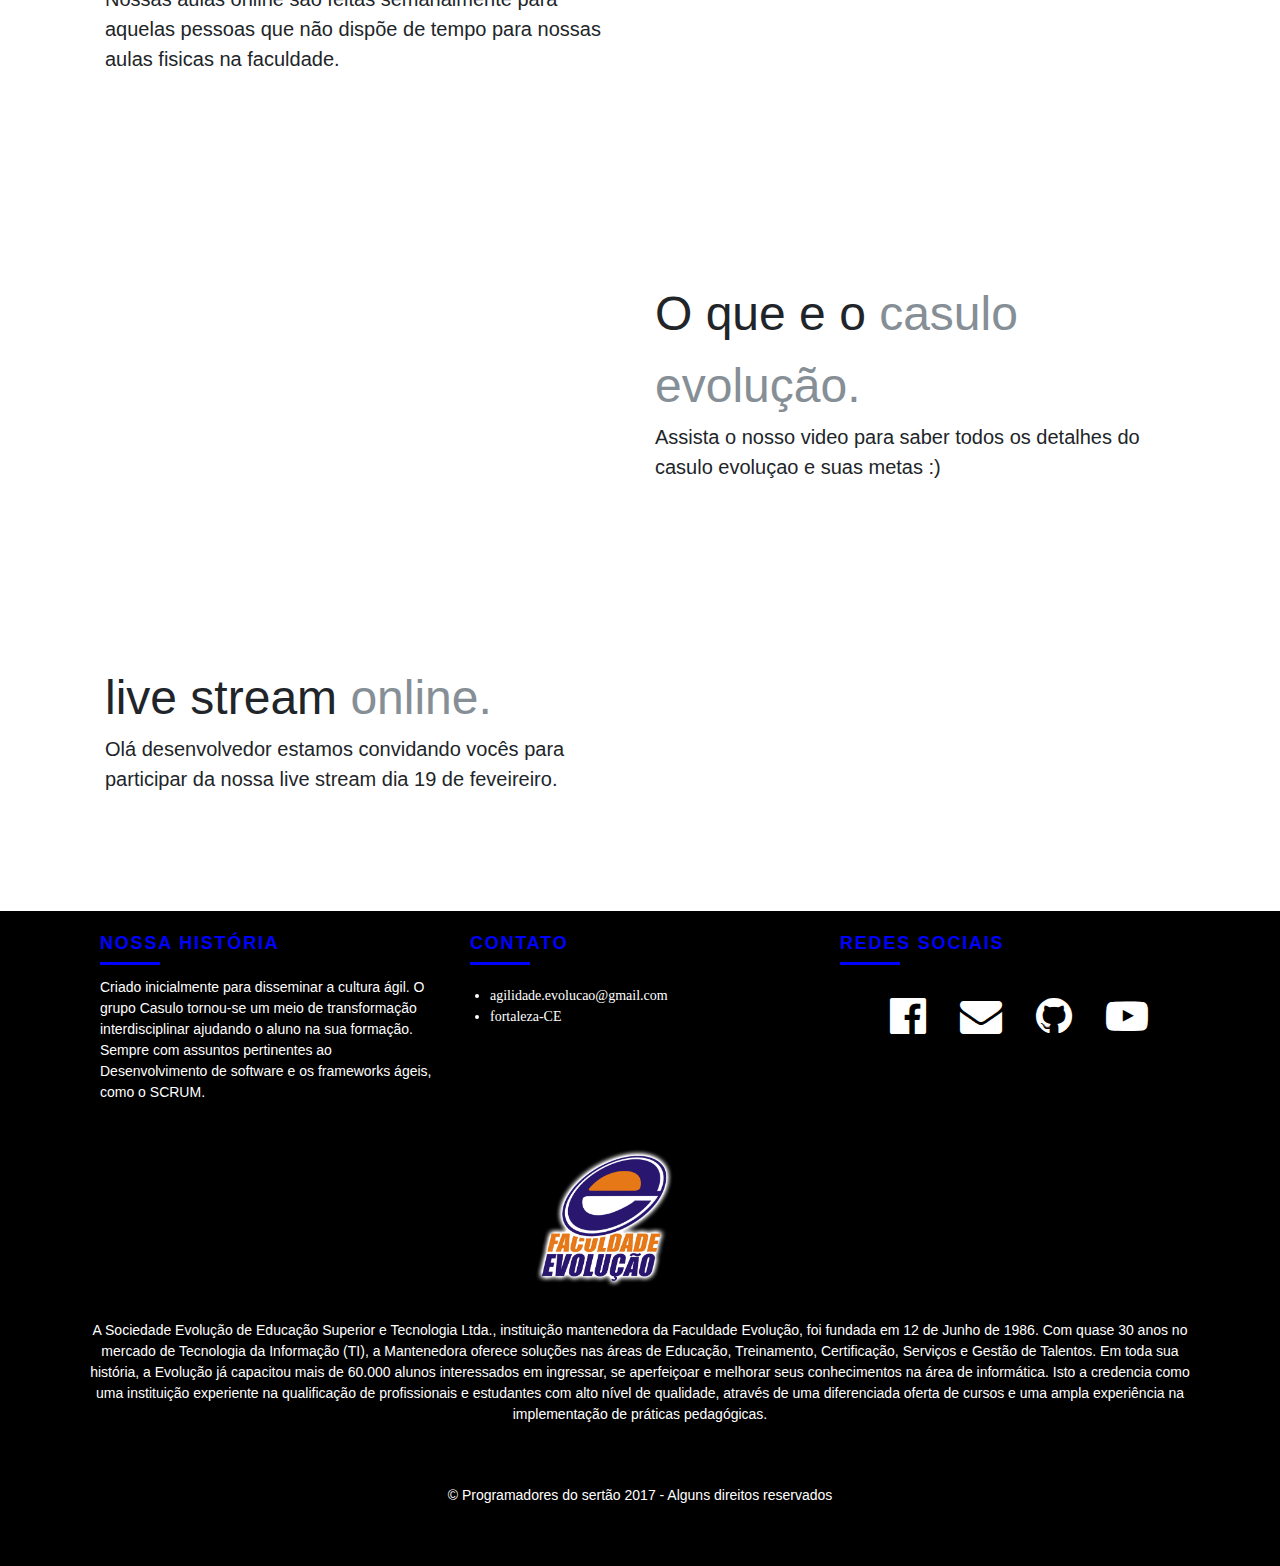
==== commit 071c8d15: "exemplo" ====
--- a/index.html
+++ b/index.html
@@ -30,10 +30,10 @@
 <div class="container">
   <div class="row">
     <a id="nav-toggle" href="#"><span></span></a>	
-    <div class="logo col">
+    <div class="logo col-md-5">
           <a href="index.html"><img src="img/logo.png" alt="logo"></a>
     </div>
-    <nav class="col" id="nav-menu">
+    <nav class="col-md-7" id="nav-menu">
       <img src="img/rede.png" alt="logo">
 		  <ul>
 			   <li class="selected"><a href="index.html">Home</a></li>
@@ -41,6 +41,8 @@
 			     <ul>
 					   <li><a href="recadastramento.html">Recadastramento</a></li>
 					   <li><a href="inscricao.html">Inscrição</a></li>
+                     <li><a href="exercicios.html">Exercício</a></li>
+                     <li><a href="fedback.html">Fedback</a></li>
 				    </ul>
 			   </li>
 			   <li><a href="team.html">Equipe</a></li>
@@ -59,7 +61,7 @@
         <h1><span class="rotate">Estamos Iniciando Logo , Inscrever-se para participar, dos nosso encontros :)</span></h1>
       </div>
 
-      <ul class="countdown text-center">
+      <!---<ul class="countdown text-center">
           <li> <span class="days">00</span>
             <p class="days_ref">dias</p>
           </li>
@@ -75,7 +77,7 @@
           <li> <span class="seconds">00</span>
             <p class="seconds_ref">segundos</p>
           </li>
-        </ul>
+        </ul>---->
 
     </div>
   </div>
@@ -114,6 +116,27 @@
         </div>
         <div class="col-md-6">
             <iframe width="500" height="300" src="https://www.youtube-nocookie.com/embed/84a7AD-l_sw?rel=0&amp;controls=0&amp;showinfo=0&amp;start=373" frameborder="0" allow="encrypted-media" allowfullscreen></iframe>
+        </div>
+    </div>
+
+    <div class="row introducao">
+        <div class="col-md-6">
+            <iframe width="500" height="300" src="https://www.youtube-nocookie.com/embed/qq3I1OdrBeU?controls=0&amp;showinfo=0" frameborder="0" allow="encrypted-media" allowfullscreen></iframe>
+        </div>
+        <div class="col-md-6">
+            <h2 class="heading">O que e o <span class="text-muted">casulo evolução.</span></h2>
+            <p class="lead">Assista o nosso video para saber todos os detalhes do casulo evoluçao e suas metas :)</p>
+        </div>
+    </div>
+
+     <div class="row introducao">
+        <div class="col-md-6">
+            <h2 class="heading">live stream <span class="text-muted">online.</span></h2>
+            <p class="lead">Olá desenvolvedor estamos convidando vocês para participar da nossa live stream dia 19 de feveireiro.</p>
+        </div>
+
+         <div class="col-md-6">
+           <iframe width="500" height="300" src="https://www.youtube-nocookie.com/embed/TrLn-rgxuZY?controls=0&amp;showinfo=0" frameborder="0" allow="encrypted-media" allowfullscreen></iframe>
         </div>
     </div>
 <hr class="featurette-divider">
